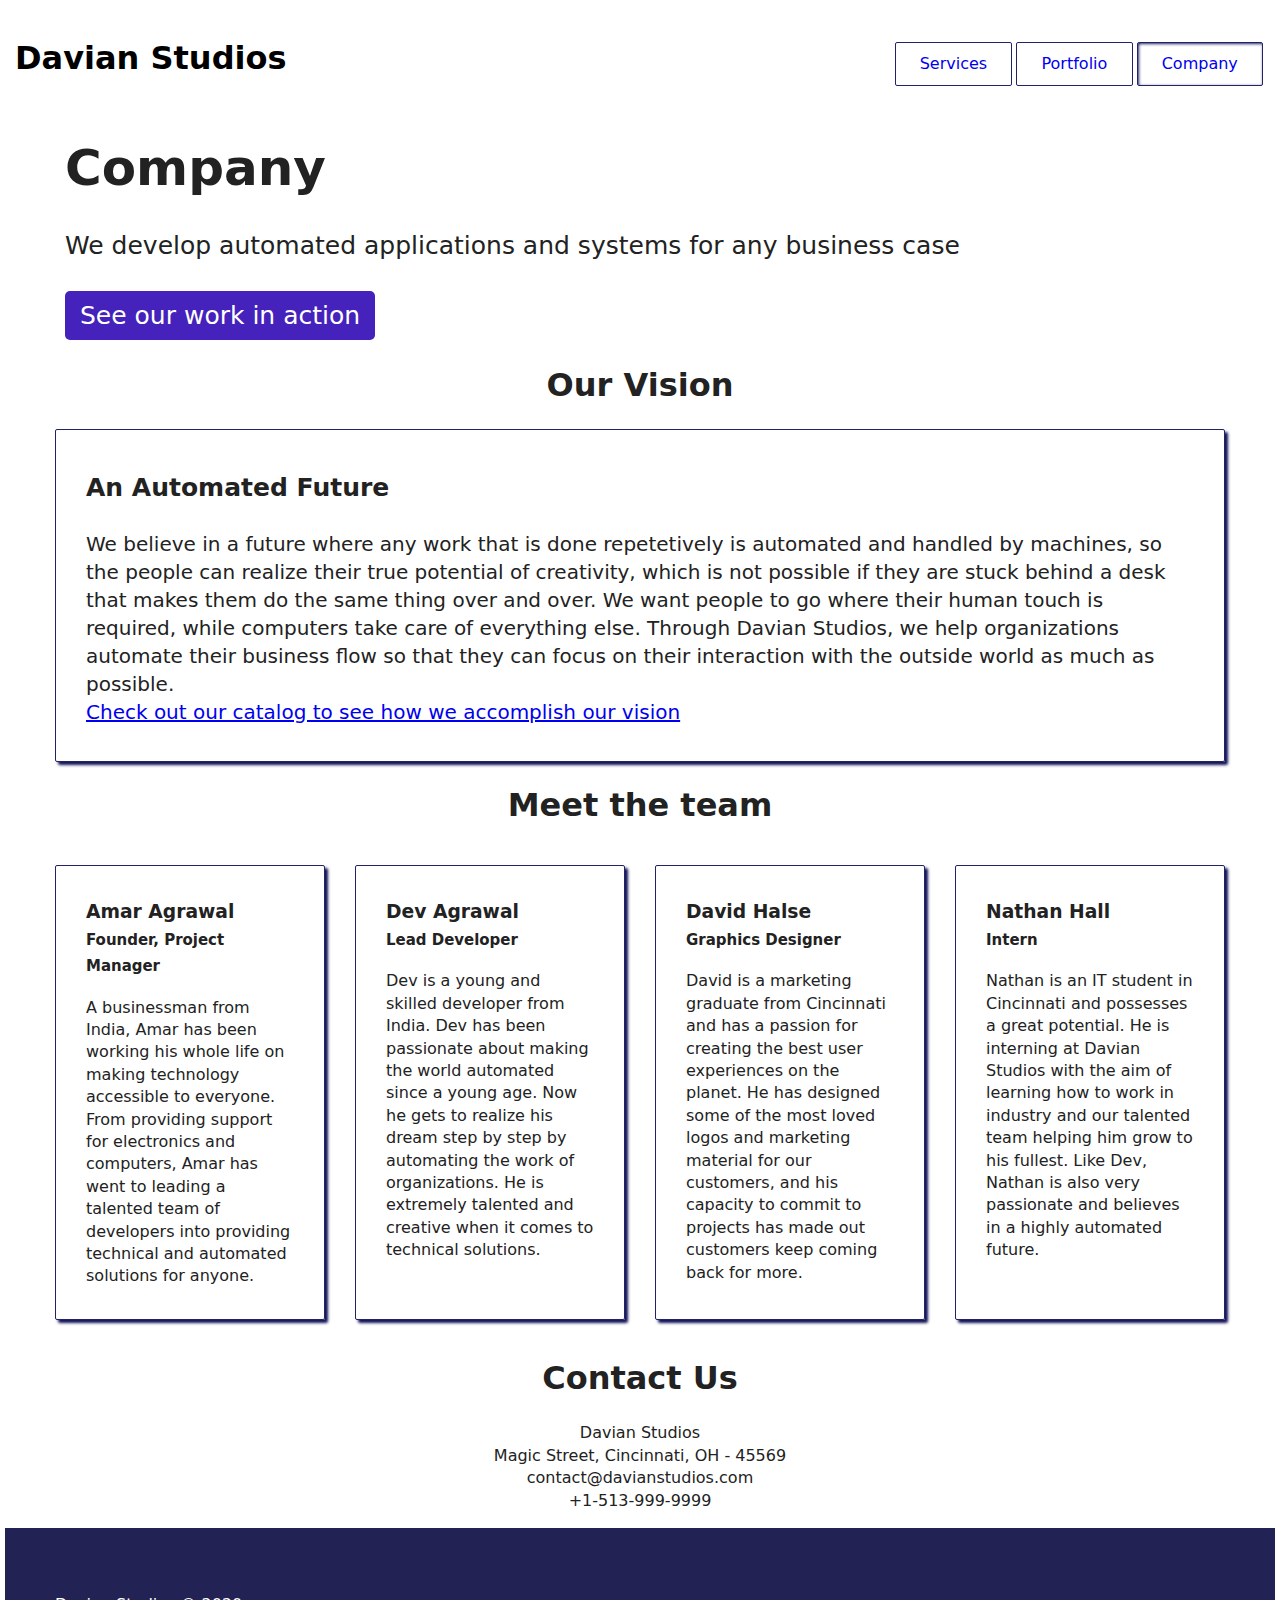
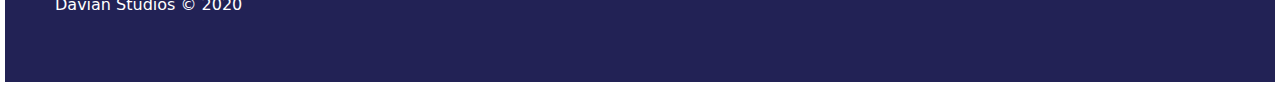
==== company.html @ 685828d8 "completed website final draft" ====
<!doctype html>
<html class="no-js" lang="">

<head>
  <meta charset="utf-8">
  <title>Home | Davian Studios</title>
  <meta name="description" content="">
  <meta name="viewport" content="width=device-width, initial-scale=1">

  <link rel="manifest" href="site.webmanifest">
  <link rel="apple-touch-icon" href="icon.png">

  <link rel="stylesheet" href="css/normalize.css">
  <link rel="stylesheet" href="css/main.css">

  <meta name="theme-color" content="#fafafa">
</head>

<body>
  <div id="wrapper">

    <header>
      <h1>
        <a href="index.html">Davian Studios</a>
      </h1>
      <nav>
        <ul>
          <li><a href="services.html">Services</a></li>
          <li><a href="portfolio.html">Portfolio</a></li>
          <li class="active"><a href="company.html">Company</a></li>
        </ul>
      </nav>
    </header>

    <main>
      <section class="jumbotron">
        <h3>Company</h3>
        <p>
          We develop automated applications and systems for any business case <br> <br>
          <a href="" class="button">See our work in action</a>
        </p>
      </section>
      <section class="services">
        <h1>Our Vision</h1>
        <div class="card vision">
          <h3>An Automated Future</h3>
          <p>
            We believe in a future where any work that is done repetetively is automated and handled by machines, so the people can realize their true potential of creativity, which is not possible if they are stuck behind a desk that makes them do the same thing over and over. We want people to go where their human touch is required, while computers take care of everything else. Through Davian Studios, we help organizations automate their business flow so that they can focus on their interaction with the outside world as much as possible. <br>
            <a href="services.html">Check out our catalog to see how we accomplish our vision</a>
          </p>
        </div>
      </section>
      <section class="services">
        <h1>Meet the team</h1>
        <div class="row">
          <div class="card">
            <h3>
              Amar Agrawal <br>
              <small>Founder, Project Manager</small>
            </h3>
            <p>
              A businessman from India, Amar has been working his whole life on making technology accessible to everyone. From providing support for electronics and computers, Amar has went to leading a talented team of developers into providing technical and automated solutions for anyone.
            </p>
          </div>
          <div class="card">
            <h3>
              Dev Agrawal <br>
              <small>Lead Developer</small>
            </h3>
            <p>
              Dev is a young and skilled developer from India. Dev has been passionate about making the world automated since a young age. Now he gets to realize his dream step by step by automating the work of organizations. He is extremely talented and creative when it comes to technical solutions.
            </p>
          </div>
          <div class="card">
            <h3>
              David Halse <br>
              <small>Graphics Designer</small>
            </h3>
            <p>
              David is a marketing graduate from Cincinnati and has a passion for creating the best user experiences on the planet. He has designed some of the most loved logos and marketing material for our customers, and his capacity to commit to projects has made out customers keep coming back for more.
            </p>
          </div>
          <div class="card">
            <h3>
              Nathan Hall <br>
              <small>Intern</small>
            </h3>
            <p>
              Nathan is an IT student in Cincinnati and possesses a great potential. He is interning at Davian Studios with the aim of learning how to work in industry and our talented team helping him grow to his fullest. Like Dev, Nathan is also very passionate and believes in a highly automated future. 
            </p>
          </div>
        </div>
      </section>
      <section class="contact">
        <h1>Contact Us</h1>
        <p>
          Davian Studios <br>
          Magic Street, Cincinnati, OH - 45569 <br>
          contact@davianstudios.com <br>
          +1-513-999-9999
        </p>
      </section>
    </main>

    <footer>
      <p>
        Davian Studios &copy; 2020
      </p>
    </footer>

  </div>
</body>

</html>
---- css/main.css ----
/* ==========================================================================
   Base styles: opinionated defaults
   ========================================================================== */

html {
  color: #222;
  font-size: 1em;
  line-height: 1.4;
  font-family: system-ui;
}

::-moz-selection {
  background: #b3d4fc;
  text-shadow: none;
}

::selection {
  background: #b3d4fc;
  text-shadow: none;
}

hr {
  display: block;
  height: 1px;
  border: 0;
  border-top: 1px solid #ccc;
  margin: 1em 0;
  padding: 0;
}

audio,
canvas,
iframe,
img,
svg,
video {
  vertical-align: middle;
}

fieldset {
  border: 0;
  margin: 0;
  padding: 0;
}

textarea {
  resize: vertical;
}

/* ==========================================================================
   Main styles
   ========================================================================== */

#wrapper {
  padding: 15px;
}

header {
  width: 100%;
  display: flex;
  justify-content: space-between;
}

header h1 a {
  text-decoration: none;
  color: #000;
}

nav {
  margin-top: 0.67em;
  width: 33%;
}

nav ul {
  list-style-type: none;
  display: flex;
  justify-content: center;
}

nav ul li {
  flex-grow: 1;
  padding: 10px;
  margin: 0 2px;
  text-align: center;
  border: 1px solid #226;
  border-radius: 2px;
}

nav ul li.active {
  box-shadow: 1px 1px 3px inset #226;
}

nav ul a {
  text-decoration: none;
}

main {
  clear: both;
}

.jumbotron {
  margin: 30px 50px;
}

.jumbotron section {
  margin: 15px 0;
}

.jumbotron h3 {
  margin: 20px 0;
  font-size: 50px;
}

.jumbotron p {
  font-size: 25px;
}

.jumbotron p .button {
  text-decoration: none;
  padding: 10px 15px;
  background-color: #42b;
  color: #fff;
  border-radius: 5px;
}

.services {
  padding: 0 25px;
}

.services h1 {
  text-align: center;
}

.services .card {
  margin: 15px;
  padding: 15px 30px;
  border: 1px solid #226;
  box-shadow: 3px 3px 3px #115;
  border-radius: 2px;
}

.services .card.vision h3 {
  font-size: 25px;
}
.services .card.vision p {
  font-size: 20px;
}

.contact {
  padding: 0 25px;
  text-align: center;
}

footer {
  margin: 0 -10px;
  background-color: #225;
  color: #fff;
  padding: 50px;
}

.row {
  display: flex;
}

.row div {
  flex-basis: 33%;
}

/* ==========================================================================
   Helper classes
   ========================================================================== */

@media only screen and (max-width: 65em) {
  /* Style adjustments for viewports that meet the condition */
  .row {
    display: block;
  }
}
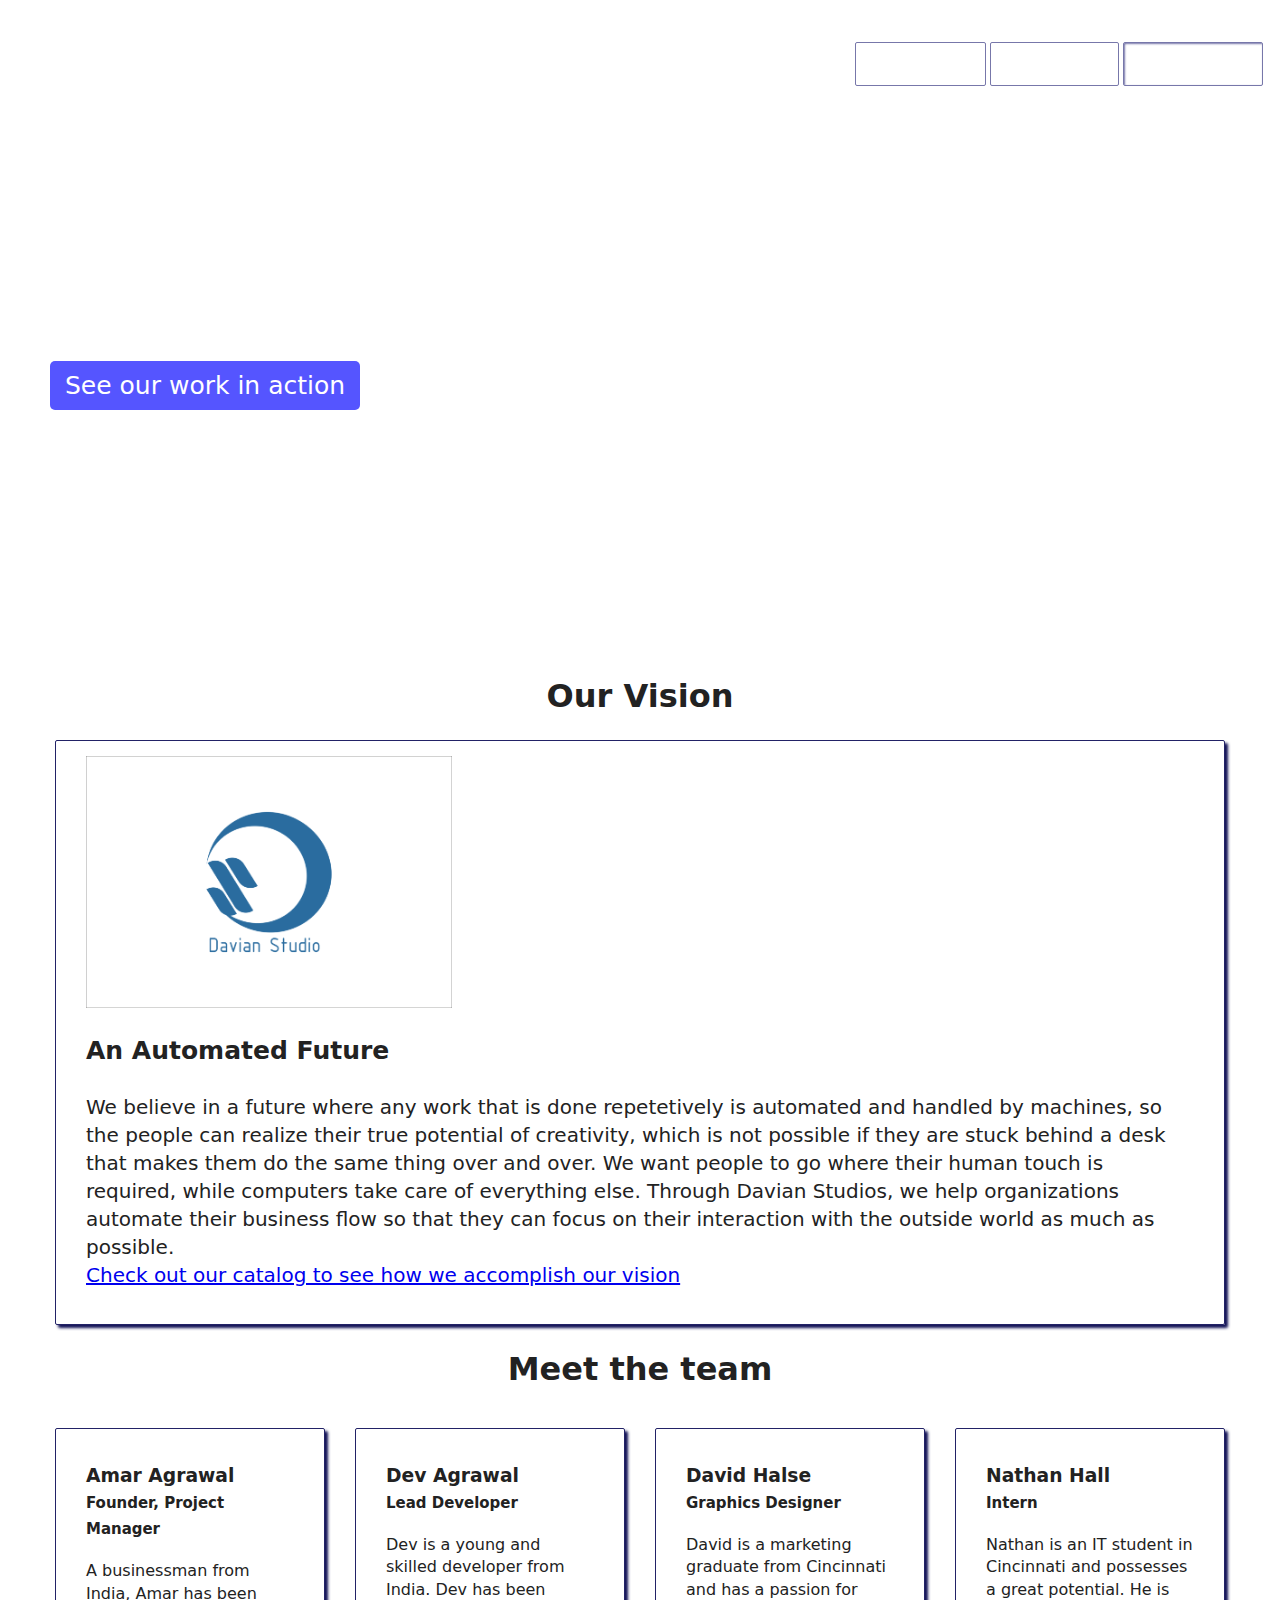
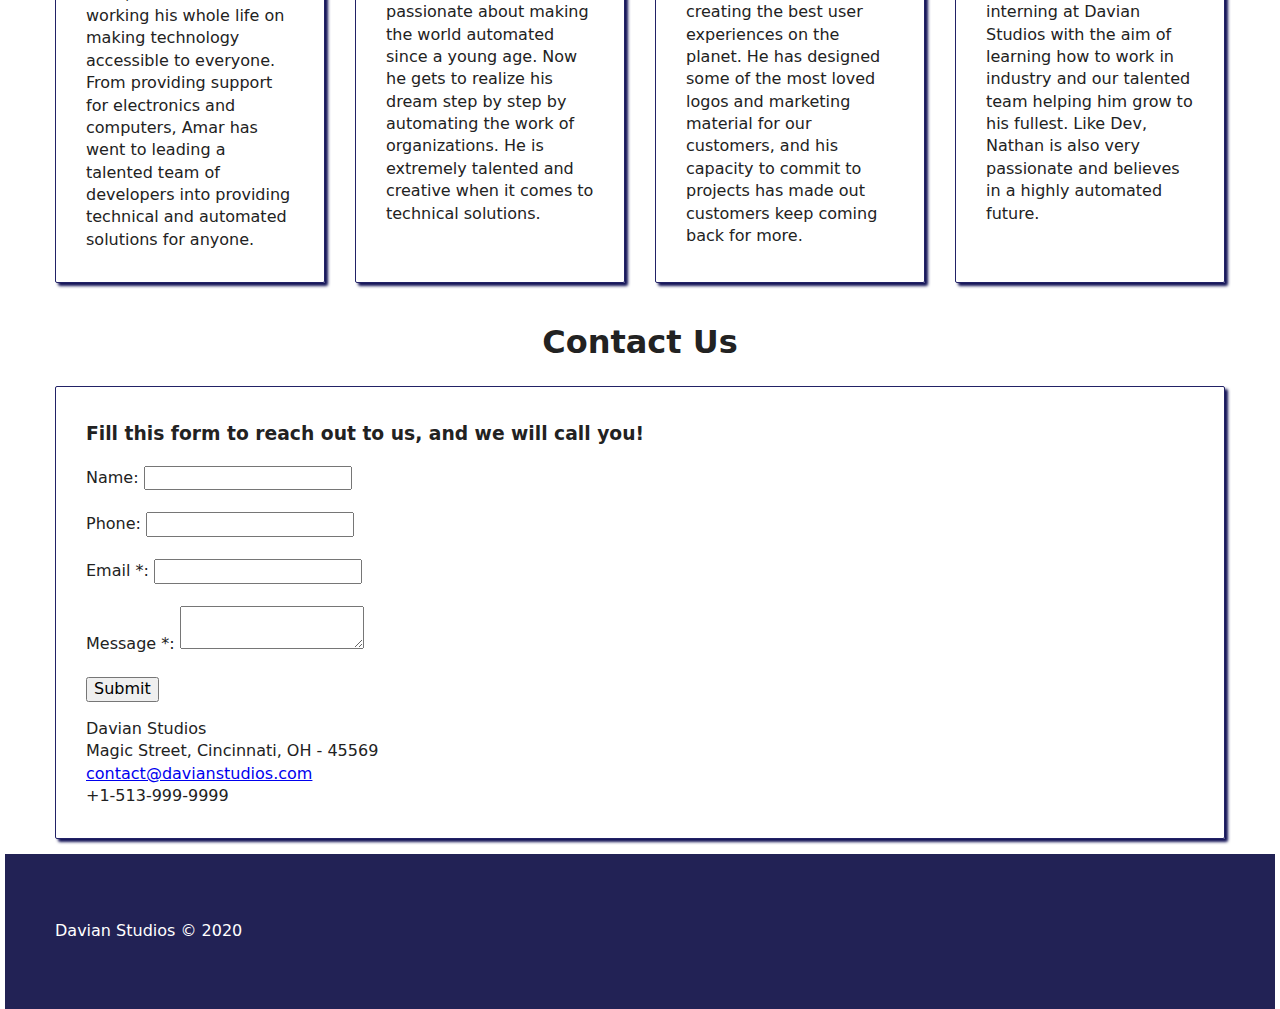
==== commit 29cc63f5: "ready for final presentation" ====
--- a/company.html
+++ b/company.html
@@ -3,12 +3,11 @@
 
 <head>
   <meta charset="utf-8">
-  <title>Home | Davian Studios</title>
+  <title>Company | Davian Studios</title>
   <meta name="description" content="">
   <meta name="viewport" content="width=device-width, initial-scale=1">
 
-  <link rel="manifest" href="site.webmanifest">
-  <link rel="apple-touch-icon" href="icon.png">
+  <link rel="icon" href="img/logo.png">
 
   <link rel="stylesheet" href="css/normalize.css">
   <link rel="stylesheet" href="css/main.css">
@@ -34,15 +33,19 @@
 
     <main>
       <section class="jumbotron">
-        <h3>Company</h3>
-        <p>
-          We develop automated applications and systems for any business case <br> <br>
-          <a href="" class="button">See our work in action</a>
-        </p>
+        <div class="background"></div>
+        <div class="foreground">
+          <h3>Company</h3>
+          <p>
+            We develop automated applications and systems for any business case <br> <br>
+            <a href="" class="button">See our work in action</a>
+          </p>
+        </div>
       </section>
       <section class="services">
         <h1>Our Vision</h1>
         <div class="card vision">
+          <img src="img/logo.png" alt="Davian Studios logo" class="logo">
           <h3>An Automated Future</h3>
           <p>
             We believe in a future where any work that is done repetetively is automated and handled by machines, so the people can realize their true potential of creativity, which is not possible if they are stuck behind a desk that makes them do the same thing over and over. We want people to go where their human touch is required, while computers take care of everything else. Through Davian Studios, we help organizations automate their business flow so that they can focus on their interaction with the outside world as much as possible. <br>
@@ -91,14 +94,32 @@
           </div>
         </div>
       </section>
-      <section class="contact">
+      <section class="services">
         <h1>Contact Us</h1>
-        <p>
-          Davian Studios <br>
-          Magic Street, Cincinnati, OH - 45569 <br>
-          contact@davianstudios.com <br>
-          +1-513-999-9999
-        </p>
+        <div class="card">
+          <h3>Fill this form to reach out to us, and we will call you!</h3>
+          <form action="" method="POST">
+            <label for="name">
+              Name: <input type="text" name="name">
+            </label> <br> <br>
+            <label for="phone">
+              Phone: <input type="text" name="phone" required>
+            </label> <br> <br>
+            <label for="email">
+              Email *: <input type="text" name="email" required>
+            </label> <br> <br>
+            <label for="message">
+              Message *: <textarea name="message" required></textarea>
+            </label> <br> <br>
+            <button type="submit">Submit</button>
+          </form>
+          <p>
+            Davian Studios <br>
+            Magic Street, Cincinnati, OH - 45569 <br>
+            <a href="mailto:contact@davianstudios.com">contact@davianstudios.com</a> <br>
+            +1-513-999-9999
+          </p>
+        </div>
       </section>
     </main>
 
--- a/css/main.css
+++ b/css/main.css
@@ -1,18 +1,9 @@
-
-/* ==========================================================================
-   Base styles: opinionated defaults
-   ========================================================================== */
 
 html {
   color: #222;
   font-size: 1em;
   line-height: 1.4;
   font-family: system-ui;
-}
-
-::-moz-selection {
-  background: #b3d4fc;
-  text-shadow: none;
 }
 
 ::selection {
@@ -48,12 +39,9 @@
   resize: vertical;
 }
 
-/* ==========================================================================
-   Main styles
-   ========================================================================== */
-
 #wrapper {
   padding: 15px;
+  padding-bottom: 0;
 }
 
 header {
@@ -64,7 +52,7 @@
 
 header h1 a {
   text-decoration: none;
-  color: #000;
+  color: #fff;
 }
 
 nav {
@@ -76,23 +64,31 @@
   list-style-type: none;
   display: flex;
   justify-content: center;
+  padding: 0;
 }
 
 nav ul li {
   flex-grow: 1;
-  padding: 10px;
   margin: 0 2px;
   text-align: center;
-  border: 1px solid #226;
+  border: 1px solid #77a;
   border-radius: 2px;
 }
 
 nav ul li.active {
-  box-shadow: 1px 1px 3px inset #226;
+  box-shadow: 1px 1px 2px inset #77a;
 }
 
 nav ul a {
+  display: block;
   text-decoration: none;
+  padding: 10px;
+  color: #fff;
+  transition: 0.3s;
+}
+
+nav ul a:hover {
+  background-color: rgba(119, 119, 170, 0.3);
 }
 
 main {
@@ -100,11 +96,34 @@
 }
 
 .jumbotron {
-  margin: 30px 50px;
-}
-
-.jumbotron section {
-  margin: 15px 0;
+  height: 500px;
+  color: #fff;
+}
+
+.jumbotron div {
+  margin: -15px;
+}
+
+.jumbotron .background {
+  z-index: -1;
+  height: 600px;
+  width: 100%;
+  position: absolute;
+  top: 0;
+  background-image: url("https://www.forbesindia.com/media/images/2019/May/img_116543_tech_startup.jpg");
+  background-size: cover;
+  background-position: center;
+  filter: brightness(0.5);
+}
+
+.jumbotron .foreground {
+  margin-top: 50px;
+  padding: 30px 50px;
+}
+
+.jumbotron.normal {
+  color: #113;
+  height: auto;
 }
 
 .jumbotron h3 {
@@ -119,7 +138,7 @@
 .jumbotron p .button {
   text-decoration: none;
   padding: 10px 15px;
-  background-color: #42b;
+  background-color: #55f;
   color: #fff;
   border-radius: 5px;
 }
@@ -147,6 +166,37 @@
   font-size: 20px;
 }
 
+.services .card.hal h3 {
+  font-size: 25px;
+}
+.services .card.hal p {
+  font-size: 20px;
+}
+.services .card.hal table {
+  width: 100%;
+  border-collapse: collapse;
+}
+th, td {
+  margin: 0;
+  border-bottom: 1px solid #000;
+  text-align: center;
+  padding: 5px;
+  font-size: 20px;
+}
+
+tr {
+  transition: 0.2s;
+}
+
+tr:hover {
+  background-color: #eef;
+}
+
+thead th {
+  background-color: #226;
+  color: #fff;
+}
+
 .contact {
   padding: 0 25px;
   text-align: center;
@@ -167,13 +217,101 @@
   flex-basis: 33%;
 }
 
-/* ==========================================================================
-   Helper classes
-   ========================================================================== */
+img.logo {
+  width: 33%;
+}
+
+.video {
+  width: 560px;
+  height: 315px;
+}
 
 @media only screen and (max-width: 65em) {
-  /* Style adjustments for viewports that meet the condition */
+  header {
+    display: block;
+  }
+
+  header nav {
+    width: 100%;
+  }
+
+  header nav li a {
+    background-color: rgba(119, 119, 170, 0.7);
+  }
+
+  .jumbotron {
+    height: 400px;
+  }
+
+  .services {
+    padding: 0;
+  }
+  
   .row {
     display: block;
   }
-}
+
+  img.logo {
+    width: 50%;
+  }
+
+  .video {
+    width: 100%;
+  }
+}
+
+@media only screen and (max-width: 35em) {
+  header nav ul {
+    display: block;
+  }
+
+  nav ul li {
+    margin-bottom: 2px;
+  }
+
+  .jumbotron .background {
+    height: 100vh;
+  }
+
+  .jumbotron .foreground {
+    padding: 15px 25px;
+  }
+
+  .jumbotron h3 {
+    margin: 0;
+    font-size: 30px;
+  }
+  
+  .jumbotron p {
+    font-size: 20px;
+  }
+
+  img.logo {
+    width: 100%;
+  }
+
+  th, td {
+    font-size: 1em;
+  }
+
+  .services .card.vision h3 {
+    font-size: 1.2em;
+  }
+  .services .card.vision p {
+    font-size: 1em;
+  }
+
+  .services .card.hal h3 {
+    font-size: 1.2em;
+  }
+  .services .card.hal p {
+    font-size: 1em;
+  }
+
+  /* .services .card h3 {
+    font-size: 1em;
+  }
+  .services .card p {
+    font-size: 0.8em;
+  } */
+}
